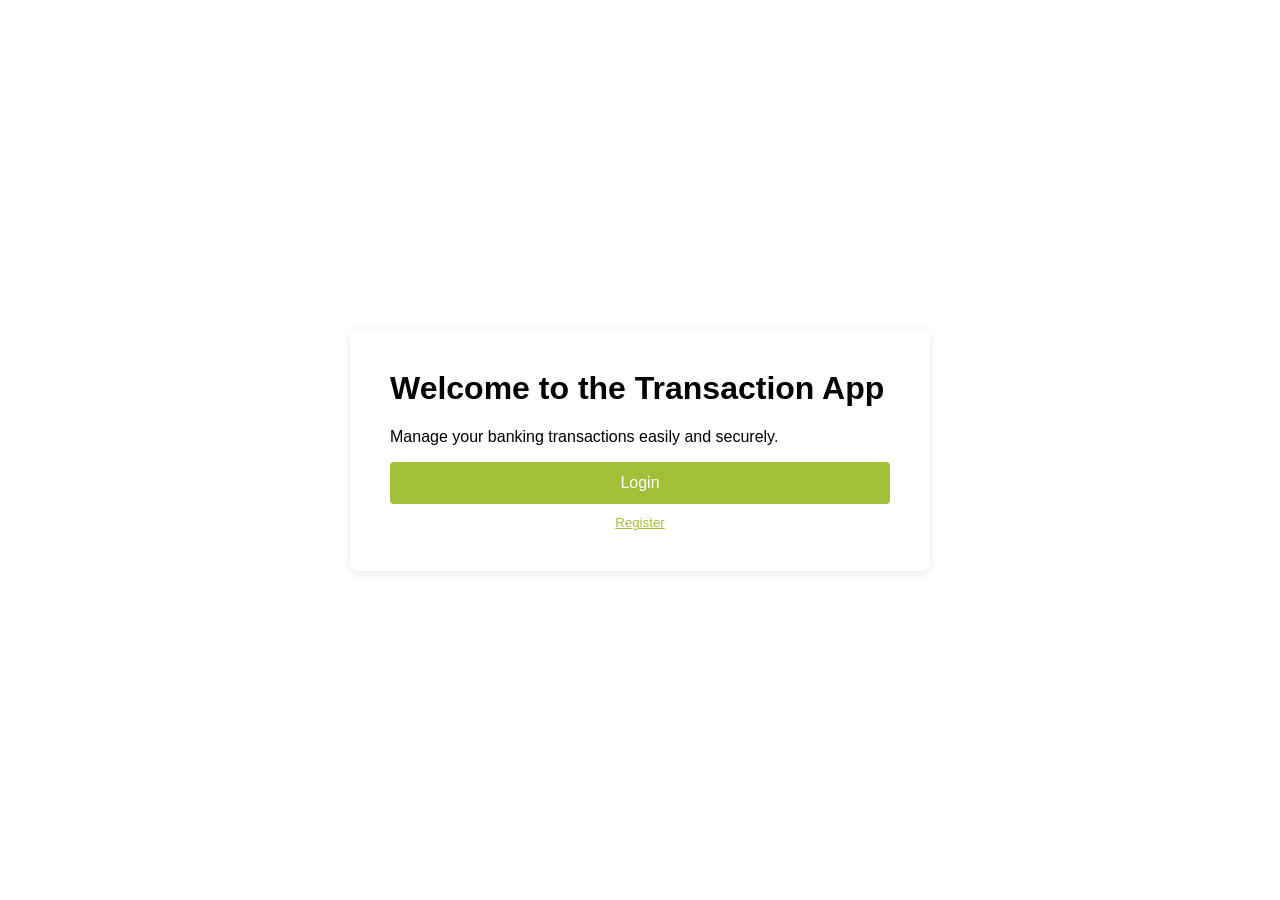
==== index.html @ 880ebd0a "update code" ====
<!DOCTYPE html>
<html>
<head>
    <title>Transaction App</title>
    <link rel="stylesheet" href="styles.css">
</head>
<body>
    <div class="login-container">
        <h1>Welcome to the Transaction App</h1>
        <p>Manage your banking transactions easily and securely.</p>
        <button onclick="window.location.href='login.html'" class="login-btn">Login</button>
        <button onclick="window.location.href='register.html'" class="link-btn">Register</button>
    </div>
</body>
</html>
---- styles.css ----
body {
    margin: 0;
    padding: 0;
    font-family: Arial, sans-serif;
    background: url('https://upload.wikimedia.org/wikipedia/commons/f/f6/Ho_Chi_Minh_City_Skyline_%28night%29.jpg') no-repeat center center fixed;
    background-size: cover;
    display: flex;
    justify-content: center;
    align-items: center;
    height: 100vh;
}

@keyframes fadeIn {
    from {
        opacity: 0;
        transform: translateY(20px);
    }
    to {
        opacity: 1;
        transform: translateY(0);
    }
}

.page-exit {
    opacity: 0;
    transform: translateY(-20px);
    transition: opacity 0.3s, transform 0.3s;
}

.password-message, .email-message {
    color: red;
    font-size: 12px;
    margin-top: 5px;
}

.password-message {
    white-space: pre-line;
}

.login-container, .register-container, .upload-container, .service-selection-container, .transaction-form-container, .transaction-result-container {
    animation: fadeIn 0.5s ease-out;
    background-color: rgba(255, 255, 255, 0.9);
    backdrop-filter: blur(10px);
    padding: 20px 40px 40px;
    border-radius: 8px;
    box-shadow: 0 2px 10px rgba(0, 0, 0, 0.1);
    width: 500px;
}

.service-selection-container {
    width: 400px;
}

.bank-logo {
    display: block;
    margin: 0 auto 20px;
    max-width: 200px;
    height: auto;
}

.form-group {
    margin-bottom: 20px;
}

.form-group label {
    display: block;
    margin-bottom: 5px;
    color: #333;
    font-size: 14px;
}

input[type="text"],
input[type="tel"],
input[type="email"],
input[type="password"],
input[type="number"] {
    width: 100%;
    padding: 10px;
    border: 1px solid #ddd;
    border-radius: 4px;
    box-sizing: border-box;
}

.login-btn, .upload-btn, .service-btn, .transaction-btn {
    width: 100%;
    padding: 12px;
    background-color: #A1C038;
    color: white;
    border: none;
    border-radius: 4px;
    cursor: pointer;
    font-size: 16px;
}

.upload-btn, .service-btn, .transaction-btn {
    margin-bottom: 10px;
}

.login-btn:hover, .upload-btn:hover, .service-btn:hover, .transaction-btn:hover {
    background-color: #677b24;
}

.link-btn {
    background: none;
    border: none;
    color: #A1C038;
    cursor: pointer;
    text-decoration: underline;
    width: 100%;
    text-align: center;
    margin-top: 10px;
}

.preview-container {
    border: 2px dashed #ddd;
    padding: 20px;
    text-align: center;
    margin-bottom: 20px;
    border-radius: 4px;
}

.upload-options {
    display: flex;
    gap: 10px;
    margin-bottom: 20px;
}

.upload-options button {
    flex: 1;
}

#preview {
    width: 100%;
    max-height: 200px;
    object-fit: contain;
    margin-top: 10px;
    display: none;
}

#camera {
    width: 100%;
    margin-top: 10px;
    display: none;
}

.transaction-result {
    font-size: 18px;
    color: green;
    margin-top: 20px;
}

.transaction-failed {
    font-size: 18px;
    color: red;
    margin-top: 20px;
}
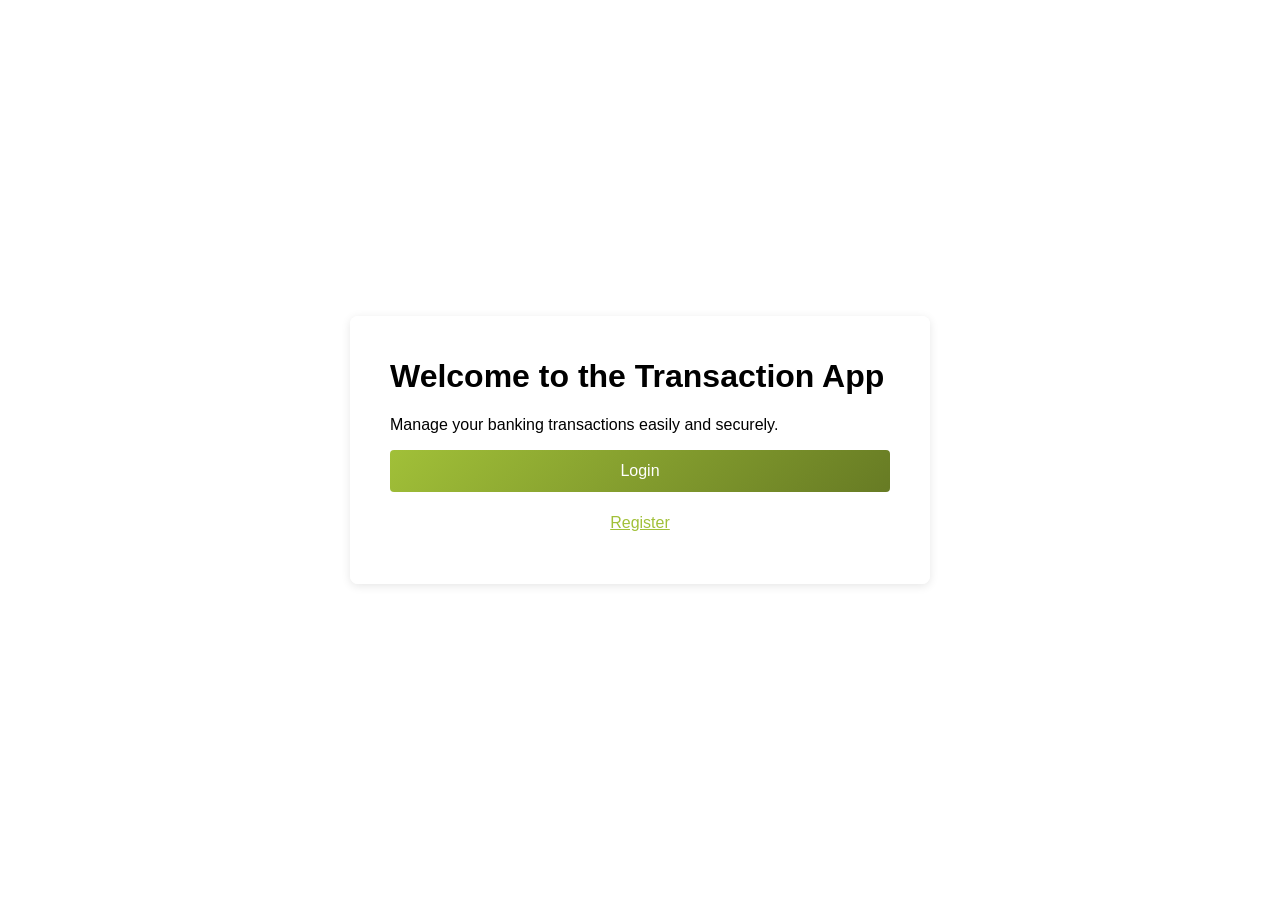
==== commit adf8b820: "update" ====
--- a/index.html
+++ b/index.html
@@ -1,5 +1,5 @@
 <!DOCTYPE html>
-<html>
+<html lang="en">
 <head>
     <title>Transaction App</title>
     <link rel="stylesheet" href="styles.css">
@@ -11,5 +11,6 @@
         <button onclick="window.location.href='login.html'" class="login-btn">Login</button>
         <button onclick="window.location.href='register.html'" class="link-btn">Register</button>
     </div>
+    <script src="js/script.js"></script>
 </body>
 </html>
--- a/styles.css
+++ b/styles.css
@@ -1,3 +1,4 @@
+/* Base Styles */
 body {
     margin: 0;
     padding: 0;
@@ -21,23 +22,19 @@
     }
 }
 
-.page-exit {
-    opacity: 0;
-    transform: translateY(-20px);
-    transition: opacity 0.3s, transform 0.3s;
-}
-
-.password-message, .email-message {
-    color: red;
-    font-size: 12px;
-    margin-top: 5px;
-}
-
-.password-message {
-    white-space: pre-line;
-}
-
-.login-container, .register-container, .upload-container, .service-selection-container, .transaction-form-container, .transaction-result-container {
+@keyframes spin {
+    to { transform: rotate(360deg); }
+}
+
+/* Container Styles */
+.login-container,
+.register-container,
+.upload-container,
+.service-selection-container,
+.transaction-form-container,
+.transaction-result-container,
+.otp-container,
+.result-container {
     animation: fadeIn 0.5s ease-out;
     background-color: rgba(255, 255, 255, 0.9);
     backdrop-filter: blur(10px);
@@ -51,6 +48,277 @@
     width: 400px;
 }
 
+.result-container {
+    max-width: 400px;
+    margin: 50px auto;
+    text-align: center;
+    padding: 30px 20px;
+}
+
+/* Logo Styles */
+.bank-logo {
+    display: block;
+    margin: 0 auto 20px;
+    max-width: 200px;
+    height: auto;
+}
+
+/* Form Styles */
+.form-group {
+    margin-bottom: 20px;
+}
+
+.form-group label {
+    display: block;
+    margin-bottom: 5px;
+    color: #333;
+    font-size: 14px;
+}
+
+input[type="text"],
+input[type="tel"],
+input[type="email"],
+input[type="password"],
+input[type="number"] {
+    width: 100%;
+    padding: 10px;
+    border: 1px solid #ddd;
+    border-radius: 4px;
+    box-sizing: border-box;
+    transition: border-color 0.3s ease;
+}
+
+.form-control,
+.otp-input {
+    transition: border-color 0.3s ease;
+}
+
+.form-control:focus,
+.otp-input:focus {
+    border-color: #A1C038;
+    outline: none;
+}
+
+.form-control.readonly,
+.otp-input.readonly {
+    background-color: #f8f9fa;
+    cursor: not-allowed;
+}
+
+/* Optional: Style for formatted amount display */
+.form-group .formatted-amount {
+    font-weight: bold;
+    color: #A1C038;
+    margin-top: 5px;
+    /* Added to align formatted amount below the input */
+    text-align: right;
+    font-size: 14px;
+}
+
+/* Button Styles */
+.login-btn,
+.upload-btn,
+.service-btn,
+.transaction-btn,
+.submit-btn,
+.back-btn,
+.link-btn,
+.resend-btn {
+    padding: 12px;
+    border: none;
+    border-radius: 4px;
+    cursor: pointer;
+    font-size: 16px;
+    transition: background-color 0.3s ease, transform 0.3s ease;
+    color: white;
+}
+
+.login-btn,
+.upload-btn,
+.service-btn,
+.transaction-btn,
+.submit-btn {
+    background: linear-gradient(135deg, #A1C038 0%, #677b24 100%);
+}
+
+.login-btn:hover,
+.upload-btn:hover,
+.service-btn:hover,
+.transaction-btn:hover,
+.submit-btn:hover {
+    background-color: #677b24;
+}
+
+.link-btn,
+.back-btn,
+.resend-btn {
+    background: none;
+    color: #A1C038;
+    text-decoration: underline;
+    width: 100%;
+    text-align: center;
+    margin-top: 10px;
+}
+
+.resend-btn {
+    display: none;
+    cursor: pointer;
+}
+
+/* Preview and Upload Styles */
+.preview-container,
+.upload-options {
+    display: flex;
+    gap: 10px;
+    margin-bottom: 20px;
+    text-align: center;
+}
+
+.preview-container {
+    border: 2px dashed #ddd;
+    padding: 20px;
+    border-radius: 4px;
+}
+
+.upload-options button {
+    flex: 1;
+}
+
+#preview,
+#camera {
+    width: 100%;
+    max-height: 200px;
+    object-fit: contain;
+    margin-top: 10px;
+    display: none;
+}
+
+/* Transaction Result Styles */
+.transaction-result {
+    font-size: 18px;
+    color: green;
+    margin-top: 20px;
+}
+
+.transaction-failed {
+    font-size: 18px;
+    color: red;
+    margin-top: 20px;
+}
+
+.result-icon {
+    font-size: 64px;
+    margin-bottom: 20px;
+}
+
+.success-icon {
+    color: #28a745;
+}
+
+.failure-icon {
+    color: #dc3545;
+}
+
+.result-message {
+    font-size: 18px;
+    margin-bottom: 30px;
+}
+
+.action-buttons button {
+    margin: 5px;
+}
+
+/* Form Control Error Styles */
+.password-message,
+.email-message,
+.error-message {
+    color: #dc3545;
+    font-size: 12px;
+    margin-top: 5px;
+    white-space: pre-line;
+    display: none;
+}
+
+.form-control.error,
+.otp-input.error {
+    border-color: #dc3545;
+}
+
+/* Spinner Styles */
+.spinner {
+    display: none;
+    width: 20px;
+    height: 20px;
+    border: 3px solid #ffffff;
+    border-top-color: transparent;
+    border-radius: 50%;
+    animation: spin 0.8s linear infinite;
+    margin: 0 auto;
+}
+
+/* Timer Styles */
+.timer {
+    margin-top: 20px;
+    color: #666;
+}
+
+/* Media Queries */
+@media (max-width: 768px) {
+    .transaction-container,
+    .service-list {
+        margin: 20px;
+        padding: 20px;
+    }
+
+    h2 {
+        font-size: 2em;
+        padding: 15px 0;
+    }
+
+    h2::after {
+        width: 80px;
+    }
+
+    .service-list {
+        grid-template-columns: 1fr;
+    }
+
+    .page-title {
+        font-size: 2em;
+    }
+}
+
+@media (max-width: 500px) {
+    .result-container {
+        margin: 20px;
+        padding: 20px 10px;
+    }
+
+    .result-icon {
+        font-size: 48px;
+    }
+
+    .result-message {
+        font-size: 16px;
+    }
+}
+
+.page-exit {
+    opacity: 0;
+    transform: translateY(-20px);
+    transition: opacity 0.3s, transform 0.3s;
+}
+
+.password-message, .email-message {
+    color: red;
+    font-size: 12px;
+    margin-top: 5px;
+}
+
+.password-message {
+    white-space: pre-line;
+}
+
 .bank-logo {
     display: block;
     margin: 0 auto 20px;
@@ -153,4 +421,493 @@
     font-size: 18px;
     color: red;
     margin-top: 20px;
-}+}
+
+/* Styles from transaction_form.html */
+.transaction-container {
+    max-width: 600px;
+    margin: 40px auto;
+    padding: 30px;
+    background: white;
+    border-radius: 15px;
+    box-shadow: 0 4px 6px rgba(0, 0, 0, 0.1);
+}
+
+.progress-bar {
+    width: 100%;
+    height: 4px;
+    background: #eee;
+    margin-bottom: 30px;
+    border-radius: 2px;
+    overflow: hidden;
+}
+
+.progress-bar-fill {
+    height: 100%;
+    width: 100%;
+    background: linear-gradient(to right, #A1C038, #677b24);
+    transition: width 0.3s ease;
+}
+
+.form-header {
+    text-align: center;
+    margin-bottom: 30px;
+}
+
+.form-header h2 {
+    color: #333;
+    font-size: 2em;
+    margin-bottom: 10px;
+}
+
+.form-header p {
+    color: #666;
+    font-size: 1.1em;
+}
+
+.form-group {
+    margin-bottom: 25px;
+}
+
+.form-group label {
+    display: block;
+    margin-bottom: 8px;
+    color: #333;
+    font-weight: 500;
+}
+
+.form-control {
+    width: 100%;
+    padding: 12px 15px;
+    border: 2px solid #ddd;
+    border-radius: 8px;
+    font-size: 1em;
+    transition: border-color 0.3s ease;
+}
+
+.form-control:focus {
+    border-color: #A1C038;
+    outline: none;
+}
+
+.form-control.readonly {
+    background-color: #f8f9fa;
+    cursor: not-allowed;
+}
+
+.submit-btn {
+    width: 100%;
+    padding: 15px;
+    background: linear-gradient(135deg, #A1C038 0%, #677b24 100%);
+    color: white;
+    border: none;
+    border-radius: 8px;
+    font-size: 1.1em;
+    cursor: pointer;
+    transition: transform 0.3s ease;
+}
+
+.submit-btn:hover {
+    transform: translateY(-2px);
+}
+
+.back-btn {
+    display: block;
+    text-align: center;
+    margin-top: 20px;
+    color: #666;
+    text-decoration: none;
+}
+
+@media (max-width: 768px) {
+    .transaction-container {
+        margin: 20px;
+        padding: 20px;
+    }
+}
+
+.loading {
+    opacity: 0.7;
+    pointer-events: none;
+}
+
+.spinner {
+    display: none;
+    width: 20px;
+    height: 20px;
+    border: 3px solid #ffffff;
+    border-top-color: transparent;
+    border-radius: 50%;
+    animation: spin 0.8s linear infinite;
+    margin: 0 auto;
+}
+
+.error-message {
+    color: #dc3545;
+    font-size: 0.9em;
+    margin-top: 5px;
+    display: none;
+}
+
+.form-control.error {
+    border-color: #dc3545;
+}
+
+/* Styles from transaction_result.html */
+.result-container {
+    max-width: 400px;
+    margin: 50px auto;
+    text-align: center;
+    background-color: rgba(255, 255, 255, 0.95);
+    padding: 30px 20px;
+    border-radius: 8px;
+    box-shadow: 0 2px 10px rgba(0, 0, 0, 0.1);
+}
+.result-container h2 {
+    margin-bottom: 20px;
+}
+.result-icon {
+    font-size: 64px;
+    margin-bottom: 20px;
+}
+.success-icon {
+    color: #28a745;
+}
+.failure-icon {
+    color: #dc3545;
+}
+.result-message {
+    font-size: 18px;
+    margin-bottom: 30px;
+}
+.action-buttons button {
+    margin: 5px;
+}
+@media (max-width: 500px) {
+    .result-container {
+        margin: 20px;
+        padding: 20px 10px;
+    }
+    .result-icon {
+        font-size: 48px;
+    }
+    .result-message {
+        font-size: 16px;
+    }
+}
+
+/* Styles from OTP.html */
+.otp-container {
+    max-width: 500px;
+    margin: 40px auto;
+    padding: 30px;
+    background: white;
+    border-radius: 15px;
+    box-shadow: 0 4px 6px rgba(0, 0, 0, 0.1);
+    text-align: center;
+}
+
+.otp-header {
+    margin-bottom: 30px;
+}
+
+.otp-header h2 {
+    color: #333;
+    font-size: 2em;
+    margin-bottom: 10px;
+}
+
+.otp-header p {
+    color: #666;
+    font-size: 1.1em;
+}
+
+.otp-inputs {
+    display: flex;
+    gap: 10px;
+    justify-content: center;
+    margin-bottom: 25px;
+}
+
+.otp-input {
+    width: 50px;
+    height: 50px;
+    text-align: center;
+    font-size: 24px;
+    border: 2px solid #ddd;
+    border-radius: 8px;
+    margin: 0 5px;
+}
+
+.otp-input:focus {
+    border-color: #A1C038;
+    outline: none;
+}
+
+.submit-btn {
+    width: 100%;
+    padding: 15px;
+    background: linear-gradient(135deg, #A1C038 0%, #677b24 100%);
+    color: white;
+    border: none;
+    border-radius: 8px;
+    font-size: 1.1em;
+    cursor: pointer;
+    transition: transform 0.3s ease;
+}
+
+.timer {
+    margin-top: 20px;
+    color: #666;
+}
+
+.resend-btn {
+    color: #A1C038;
+    text-decoration: none;
+    margin-top: 15px;
+    display: inline-block;
+    cursor: pointer;
+}
+
+/* Moved styles from service_selection.html */
+
+/* Service Selection Page Styles */
+.page-title,
+h2 {
+    text-align: center;
+    color: #333;
+    font-size: 2.5em;
+    margin: 0 auto 30px;
+    padding: 20px 0;
+    position: relative;
+    text-transform: uppercase;
+    letter-spacing: 2px;
+    font-weight: 600;
+}
+
+h2::after {
+    content: '';
+    position: absolute;
+    bottom: 0;
+    left: 50%;
+    transform: translateX(-50%);
+    width: 100px;
+    height: 3px;
+    background: linear-gradient(to right, #A1C038, #677b24);
+    border-radius: 2px;
+}
+
+@media (max-width: 768px) {
+    h2 {
+        font-size: 2em;
+        padding: 15px 0;
+    }
+    h2::after {
+        width: 80px;
+    }
+    .service-list {
+        grid-template-columns: 1fr;
+    }
+    .page-title {
+        font-size: 2em;
+    }
+}
+
+/* Service List Styles */
+.service-list {
+    display: grid;
+    grid-template-columns: repeat(auto-fit, minmax(280px, 1fr));
+    gap: 20px;
+    padding: 20px;
+    max-width: 1200px;
+    margin: 0 auto;
+    position: relative;
+}
+
+.service-item {
+    background: white;
+    border-radius: 15px;
+    padding: 25px;
+    text-align: center;
+    transition: transform 0.3s ease, box-shadow 0.3s ease;
+    box-shadow: 0 4px 6px rgba(0, 0, 0, 0.1);
+    animation: slideIn 0.3s ease-out forwards;
+}
+
+.service-item:hover {
+    transform: translateY(-5px);
+    box-shadow: 0 8px 15px rgba(0, 0, 0, 0.2);
+}
+
+.service-item.leaving {
+    animation: slideOut 0.3s ease-out forwards;
+}
+
+.service-item h3 {
+    color: #2c3e50;
+    font-size: 1.5em;
+    margin-bottom: 15px;
+}
+
+.service-item p {
+    color: #34495e;
+    font-size: 1.1em;
+    margin-bottom: 20px;
+}
+
+.select-service-btn {
+    background: linear-gradient(135deg, #A1C038 0%, #677b24 100%);
+    color: white;
+    border: none;
+    padding: 12px 25px;
+    border-radius: 25px;
+    font-size: 1em;
+    cursor: pointer;
+    transition: all 0.3s ease;
+    text-transform: uppercase;
+    letter-spacing: 1px;
+    width: 80%;
+}
+
+.select-service-btn:hover {
+    background: linear-gradient(135deg, #677b24 0%, #A1C038 100%);
+    transform: scale(1.05);
+}
+
+/* Pagination Styles */
+.pagination {
+    display: flex;
+    justify-content: center;
+    gap: 10px;
+    margin: 30px 0;
+}
+
+.pagination button {
+    background: white;
+    border: 2px solid #A1C038;
+    color: #A1C038;
+    min-width: 40px;
+    height: 40px;
+    border-radius: 20px;
+    cursor: pointer;
+    transition: all 0.3s ease;
+    display: flex;
+    align-items: center;
+    justify-content: center;
+    padding: 0 15px;
+}
+
+.pagination button.nav-btn {
+    width: auto;
+}
+
+.pagination button:hover:not(:disabled) {
+    background: #A1C038;
+    color: white;
+}
+
+.pagination button:disabled {
+    background: #e0e0e0;
+    border-color: #e0e0e0;
+    color: #999;
+    cursor: not-allowed;
+}
+
+.pagination .page-info {
+    color: #666;
+    font-size: 0.9em;
+}
+
+/* Animations */
+@keyframes slideOut {
+    0% {
+        transform: translateX(0);
+        opacity: 1;
+    }
+    100% {
+        transform: translateX(-100px);
+        opacity: 0;
+    }
+}
+
+@keyframes slideIn {
+    0% {
+        transform: translateX(100px);
+        opacity: 0;
+    }
+    100% {
+        transform: translateX(0);
+        opacity: 1;
+    }
+}
+
+/* Responsive Adjustments */
+@media (max-width: 768px) {
+    .service-list {
+        grid-template-columns: 1fr;
+    }
+    .page-title {
+        font-size: 2em;
+    }
+}
+
+/* Confirmation Page Styles */
+.confirmation-container {
+    max-width: 500px;
+    margin: 100px auto;
+    padding: 30px;
+    background-color: #ffffff;
+    border: 2px solid #4CAF50;
+    border-radius: 10px;
+    box-shadow: 0 4px 8px rgba(0, 0, 0, 0.1);
+    text-align: center;
+}
+
+.confirmation-container h2 {
+    color: #4CAF50;
+    margin-bottom: 20px;
+    font-size: 24px;
+}
+
+.confirmation-container p {
+    font-size: 18px;
+    margin: 10px 0;
+    color: #333333;
+}
+
+.confirmation-container .submit-btn {
+    padding: 12px 24px;
+    background-color: #4CAF50;
+    color: #ffffff;
+    border: none;
+    border-radius: 5px;
+    font-size: 16px;
+    cursor: pointer;
+    transition: background-color 0.3s ease;
+}
+
+.confirmation-container .submit-btn:hover {
+    background-color: #45a049;
+}
+
+/* Responsive Design */
+@media (max-width: 600px) {
+    .confirmation-container {
+        margin: 50px 20px;
+        padding: 20px;
+    }
+
+    .confirmation-container h2 {
+        font-size: 20px;
+    }
+
+    .confirmation-container p {
+        font-size: 16px;
+    }
+
+    .confirmation-container .submit-btn {
+        width: 100%;
+        padding: 10px;
+        font-size: 14px;
+    }
+}
